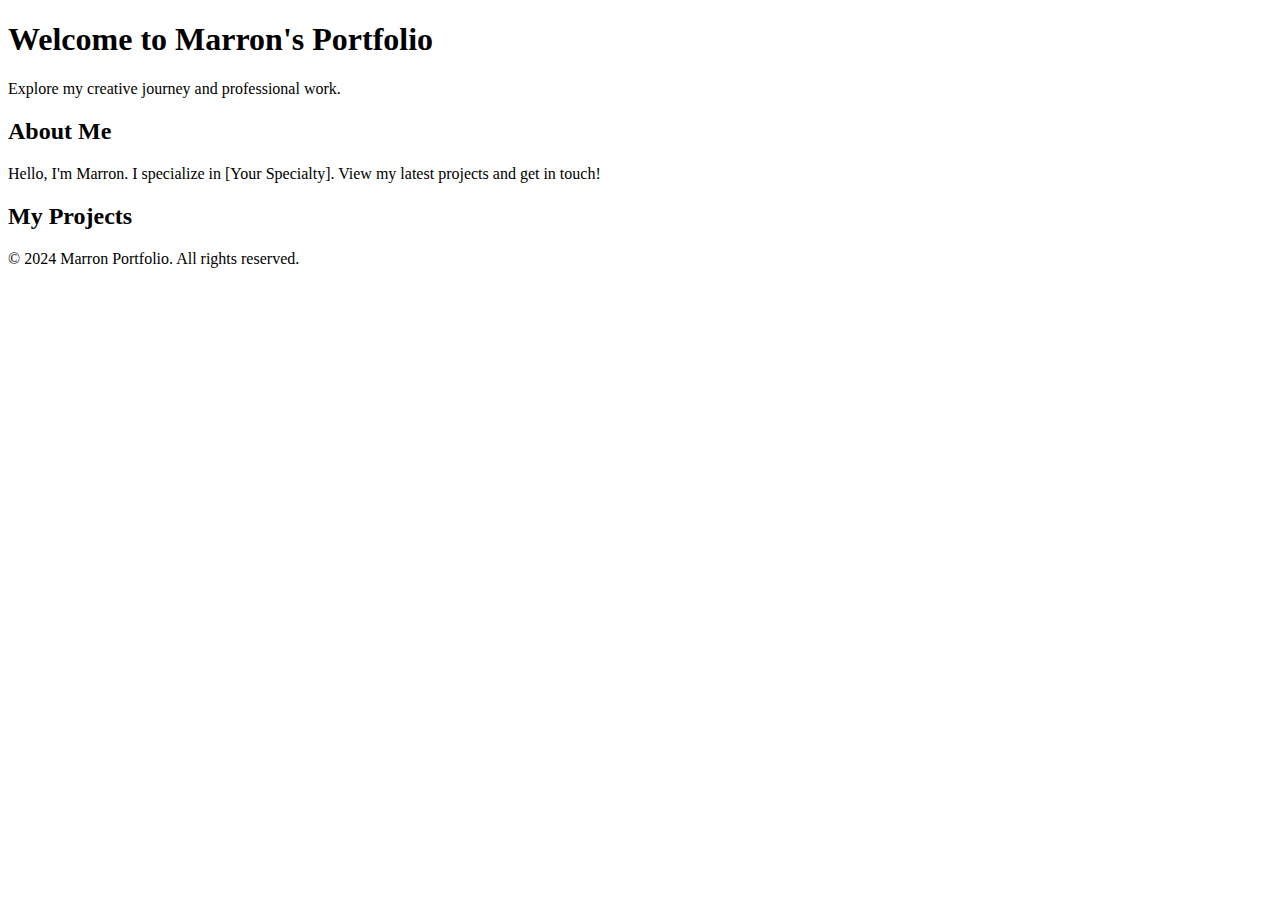
==== index.html @ 0d6dc3dc "Create index.html" ====
<!DOCTYPE html>
<html lang="en">
<head>
    <meta charset="UTF-8">
    <meta name="viewport" content="width=device-width, initial-scale=1.0">
    <title>Marron Portfolio</title>
    <link rel="stylesheet" href="styles.css">
</head>
<body>
    <header class="hero">
        <div class="hero-content">
            <h1>Welcome to Marron's Portfolio</h1>
            <p>Explore my creative journey and professional work.</p>
        </div>
    </header>

    <section class="about">
        <div class="container">
            <h2>About Me</h2>
            <p>Hello, I'm Marron. I specialize in [Your Specialty]. View my latest projects and get in touch!</p>
        </div>
    </section>

    <section class="projects">
        <div class="container">
            <h2>My Projects</h2>
            <div class="project-list">
                <!-- Project cards or thumbnails go here -->
            </div>
        </div>
    </section>

    <footer>
        <div class="container">
            <p>&copy; 2024 Marron Portfolio. All rights reserved.</p>
        </div>
    </footer>

    <script src="scripts.js"></script>
</body>
</html>
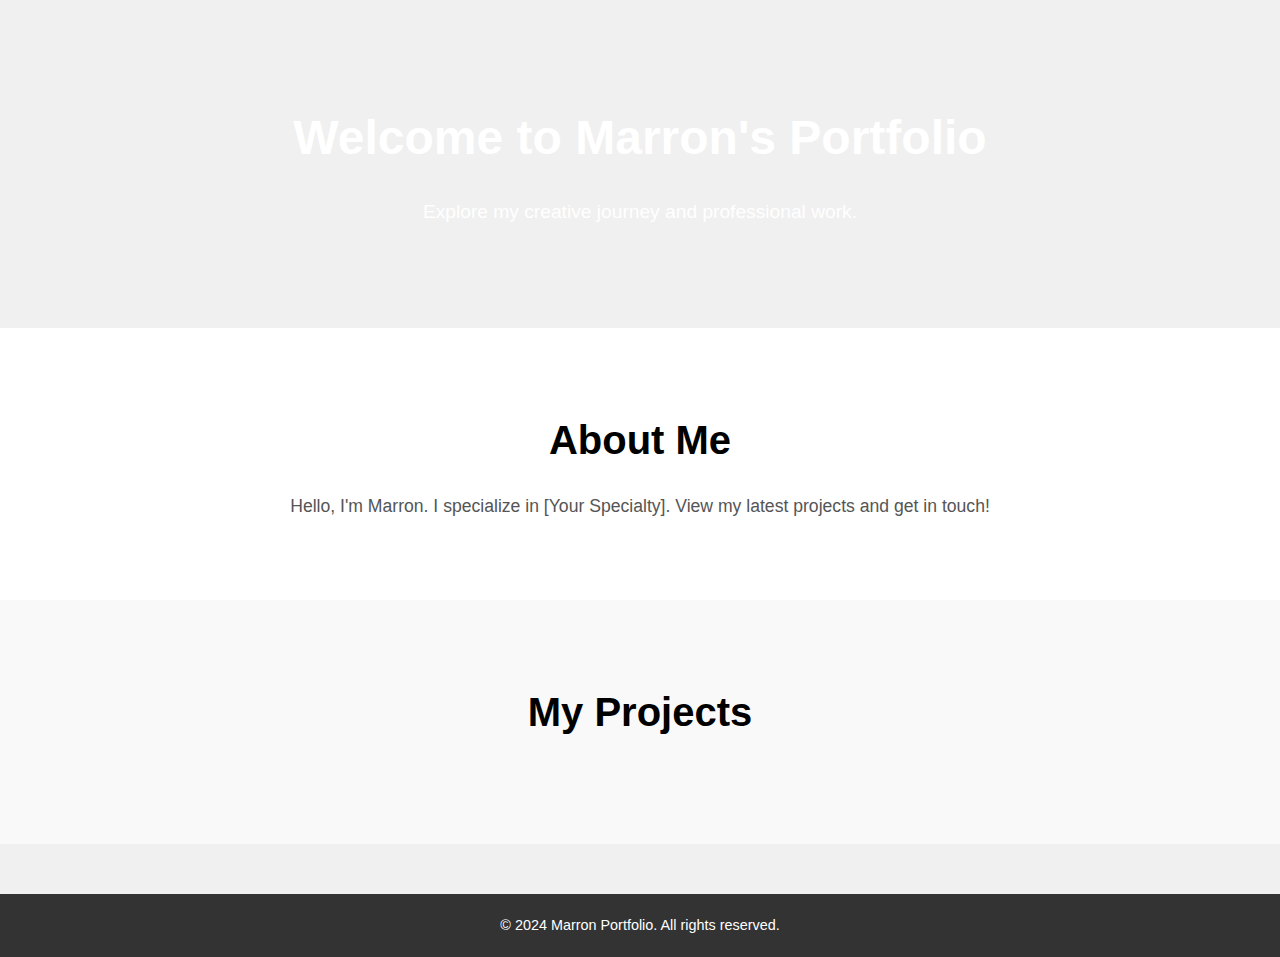
==== commit ae91c910: "Update index.html styles to style" ====
--- a/index.html
+++ b/index.html
@@ -4,7 +4,7 @@
     <meta charset="UTF-8">
     <meta name="viewport" content="width=device-width, initial-scale=1.0">
     <title>Marron Portfolio</title>
-    <link rel="stylesheet" href="styles.css">
+    <link rel="stylesheet" href="style.css">
 </head>
 <body>
     <header class="hero">
--- a/style.css
+++ b/style.css
@@ -0,0 +1,92 @@
+/* Reset and basic styling */
+* {
+    margin: 0;
+    padding: 0;
+    box-sizing: border-box;
+}
+
+body {
+    font-family: Arial, sans-serif;
+    line-height: 1.6;
+    background-color: #f0f0f0;
+}
+
+.container {
+    max-width: 960px;
+    margin: 0 auto;
+    padding: 0 20px;
+}
+
+/* Header styles */
+.hero {
+    background-image: url('path/to/your/hero-image.jpg');
+    background-size: cover;
+    background-position: center;
+    color: #fff;
+    text-align: center;
+    padding: 100px 0;
+}
+
+.hero h1 {
+    font-size: 3rem;
+    margin-bottom: 20px;
+}
+
+.hero p {
+    font-size: 1.2rem;
+}
+
+/* About section */
+.about {
+    padding: 80px 0;
+    text-align: center;
+    background-color: #fff;
+}
+
+.about h2 {
+    font-size: 2.5rem;
+    margin-bottom: 20px;
+}
+
+.about p {
+    font-size: 1.1rem;
+    color: #555;
+}
+
+/* Projects section */
+.projects {
+    padding: 80px 0;
+    background-color: #f9f9f9;
+}
+
+.projects h2 {
+    font-size: 2.5rem;
+    margin-bottom: 20px;
+    text-align: center;
+}
+
+/* Footer styles */
+footer {
+    background-color: #333;
+    color: #fff;
+    text-align: center;
+    padding: 20px 0;
+    margin-top: 50px;
+}
+
+footer p {
+    font-size: 0.9rem;
+}
+
+/* Responsive adjustments */
+@media (max-width: 768px) {
+    .hero h1 {
+        font-size: 2.5rem;
+    }
+    .about h2 {
+        font-size: 2rem;
+    }
+    .projects h2 {
+        font-size: 2rem;
+    }
+}
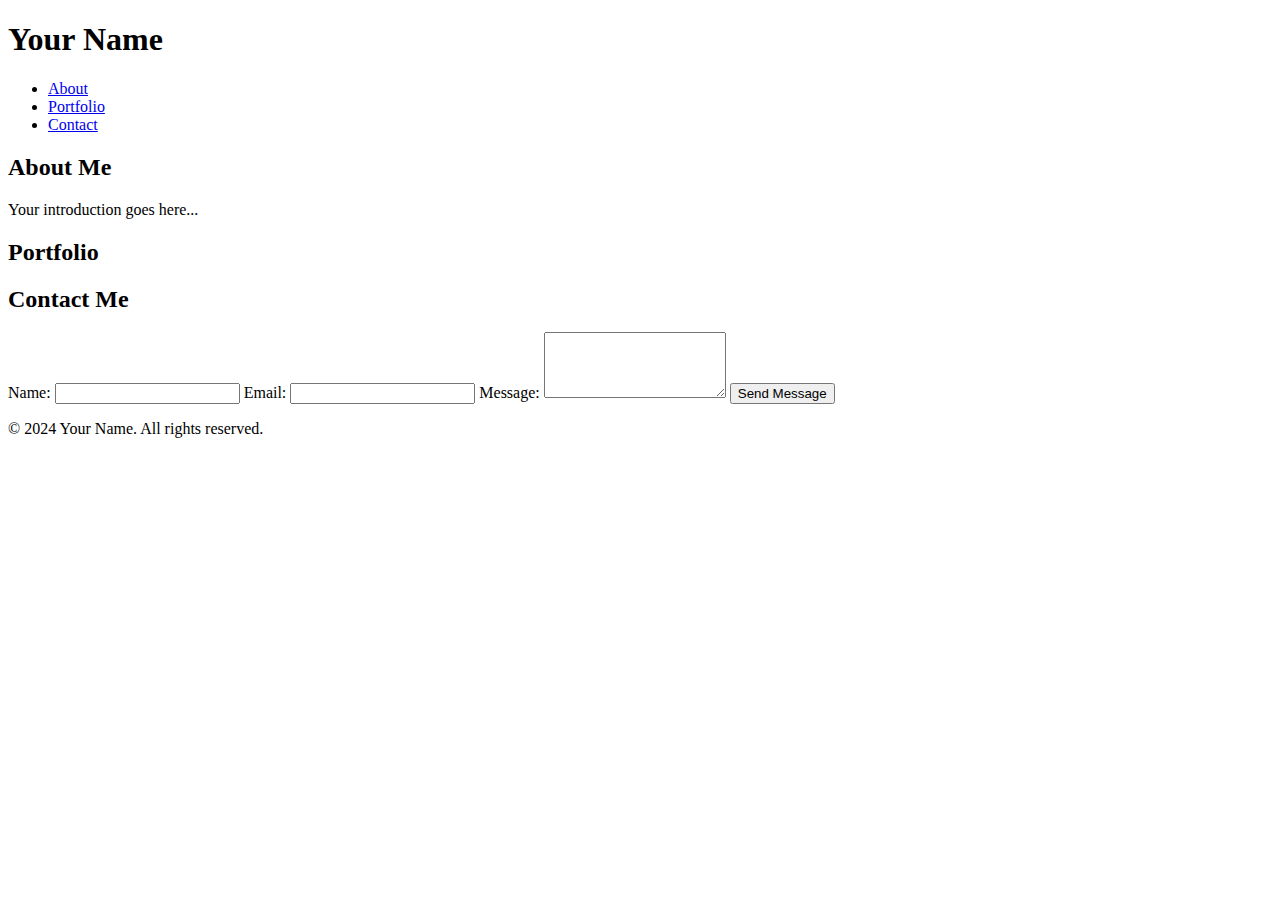
==== commit 62404e95: "Update index.html" ====
--- a/index.html
+++ b/index.html
@@ -3,39 +3,56 @@
 <head>
     <meta charset="UTF-8">
     <meta name="viewport" content="width=device-width, initial-scale=1.0">
-    <title>Marron Portfolio</title>
-    <link rel="stylesheet" href="style.css">
+    <title>Dark Portfolio</title>
+    <link rel="stylesheet" href="styles.css">
 </head>
 <body>
-    <header class="hero">
-        <div class="hero-content">
-            <h1>Welcome to Marron's Portfolio</h1>
-            <p>Explore my creative journey and professional work.</p>
+    <header>
+        <div class="container">
+            <h1>Your Name</h1>
+            <nav>
+                <ul>
+                    <li><a href="#about">About</a></li>
+                    <li><a href="#portfolio">Portfolio</a></li>
+                    <li><a href="#contact">Contact</a></li>
+                </ul>
+            </nav>
         </div>
     </header>
 
-    <section class="about">
+    <section id="about">
         <div class="container">
             <h2>About Me</h2>
-            <p>Hello, I'm Marron. I specialize in [Your Specialty]. View my latest projects and get in touch!</p>
+            <p>Your introduction goes here...</p>
         </div>
     </section>
 
-    <section class="projects">
+    <section id="portfolio">
         <div class="container">
-            <h2>My Projects</h2>
-            <div class="project-list">
-                <!-- Project cards or thumbnails go here -->
-            </div>
+            <h2>Portfolio</h2>
+            <!-- Portfolio items go here -->
+        </div>
+    </section>
+
+    <section id="contact">
+        <div class="container">
+            <h2>Contact Me</h2>
+            <form>
+                <label for="name">Name:</label>
+                <input type="text" id="name" name="name" required>
+                <label for="email">Email:</label>
+                <input type="email" id="email" name="email" required>
+                <label for="message">Message:</label>
+                <textarea id="message" name="message" rows="4" required></textarea>
+                <button type="submit">Send Message</button>
+            </form>
         </div>
     </section>
 
     <footer>
         <div class="container">
-            <p>&copy; 2024 Marron Portfolio. All rights reserved.</p>
+            <p>&copy; 2024 Your Name. All rights reserved.</p>
         </div>
     </footer>
-
-    <script src="scripts.js"></script>
 </body>
 </html>
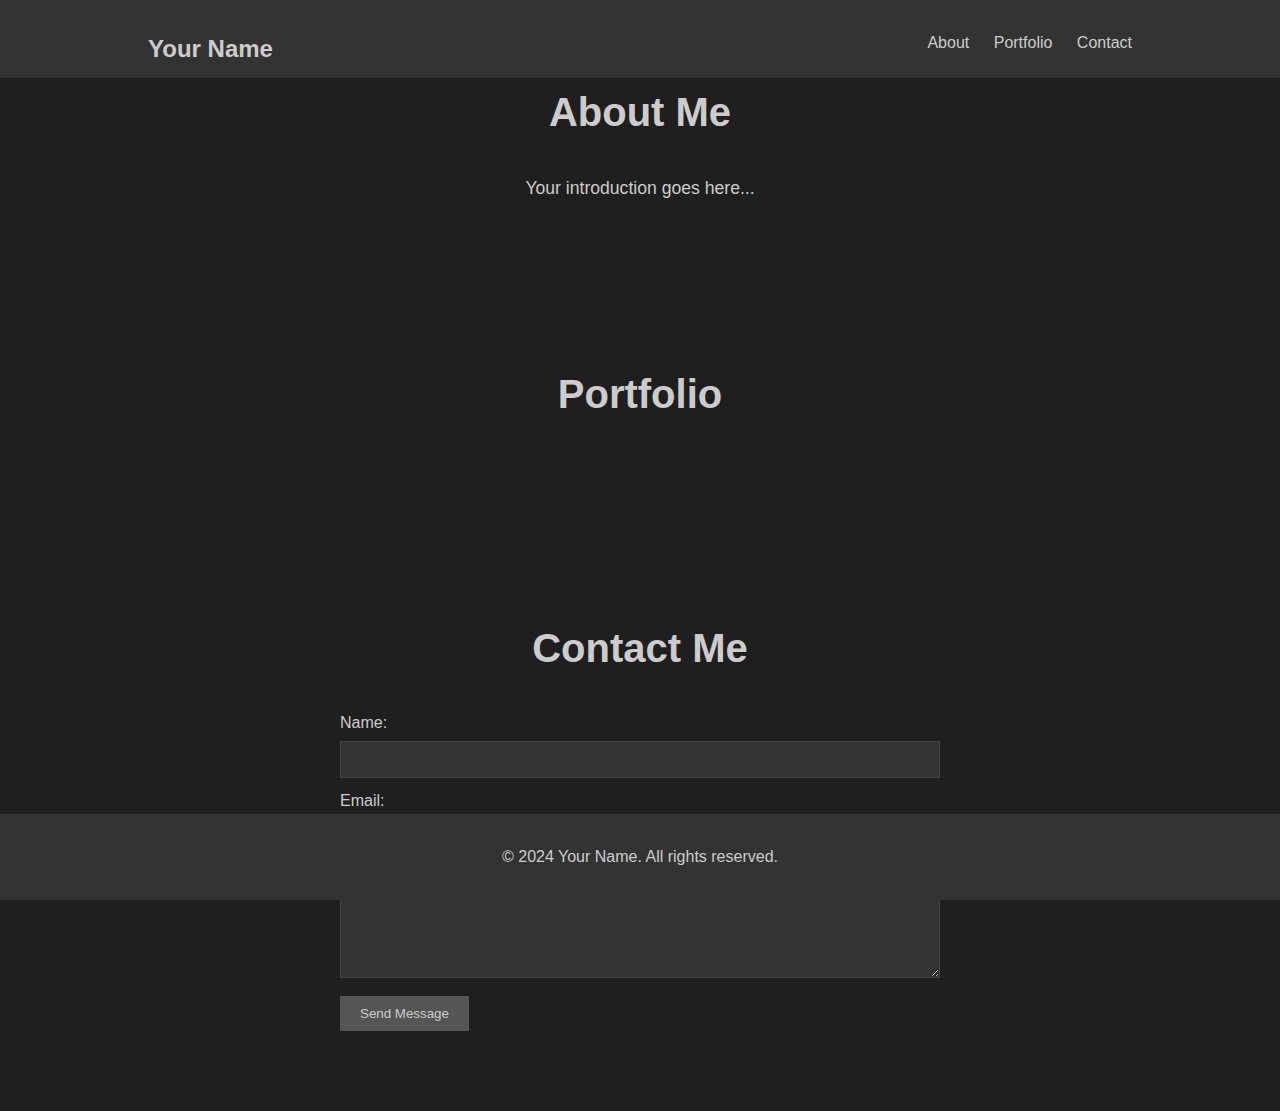
==== commit 1bee2bcd: "Update index.html" ====
--- a/index.html
+++ b/index.html
@@ -4,7 +4,7 @@
     <meta charset="UTF-8">
     <meta name="viewport" content="width=device-width, initial-scale=1.0">
     <title>Dark Portfolio</title>
-    <link rel="stylesheet" href="styles.css">
+    <link rel="stylesheet" href="style.css">
 </head>
 <body>
     <header>
--- a/style.css
+++ b/style.css
@@ -0,0 +1,120 @@
+/* Resetting defaults */
+* {
+    margin: 0;
+    padding: 0;
+    box-sizing: border-box;
+}
+
+body {
+    font-family: Arial, sans-serif;
+    background-color: #1f1f1f;
+    color: #ccc;
+    line-height: 1.6;
+}
+
+.container {
+    width: 80%;
+    margin: 0 auto;
+    padding: 20px;
+}
+
+header {
+    background-color: #333;
+    padding: 10px 0;
+    position: fixed;
+    width: 100%;
+    z-index: 1000;
+}
+
+header h1 {
+    float: left;
+    color: #ccc;
+    font-size: 1.5rem;
+}
+
+header nav {
+    float: right;
+}
+
+header nav ul {
+    list-style: none;
+}
+
+header nav ul li {
+    display: inline;
+    margin-left: 20px;
+}
+
+header nav ul li a {
+    color: #ccc;
+    text-decoration: none;
+    transition: color 0.3s ease;
+}
+
+header nav ul li a:hover {
+    color: #fff;
+}
+
+section {
+    padding: 60px 0;
+}
+
+section h2 {
+    font-size: 2.5rem;
+    margin-bottom: 30px;
+    text-align: center;
+    color: #ccc;
+}
+
+section p {
+    font-size: 1.1rem;
+    text-align: center;
+}
+
+footer {
+    background-color: #333;
+    padding: 10px 0;
+    text-align: center;
+    position: absolute;
+    width: 100%;
+    bottom: 0;
+}
+
+footer p {
+    color: #ccc;
+}
+
+form {
+    max-width: 600px;
+    margin: 0 auto;
+}
+
+label {
+    display: block;
+    margin-bottom: 5px;
+    color: #ccc;
+}
+
+input[type="text"],
+input[type="email"],
+textarea {
+    width: 100%;
+    padding: 10px;
+    margin-bottom: 10px;
+    background-color: #333;
+    border: 1px solid #444;
+    color: #ccc;
+}
+
+button {
+    background-color: #555;
+    color: #ccc;
+    border: none;
+    padding: 10px 20px;
+    cursor: pointer;
+    transition: background-color 0.3s ease;
+}
+
+button:hover {
+    background-color: #777;
+}
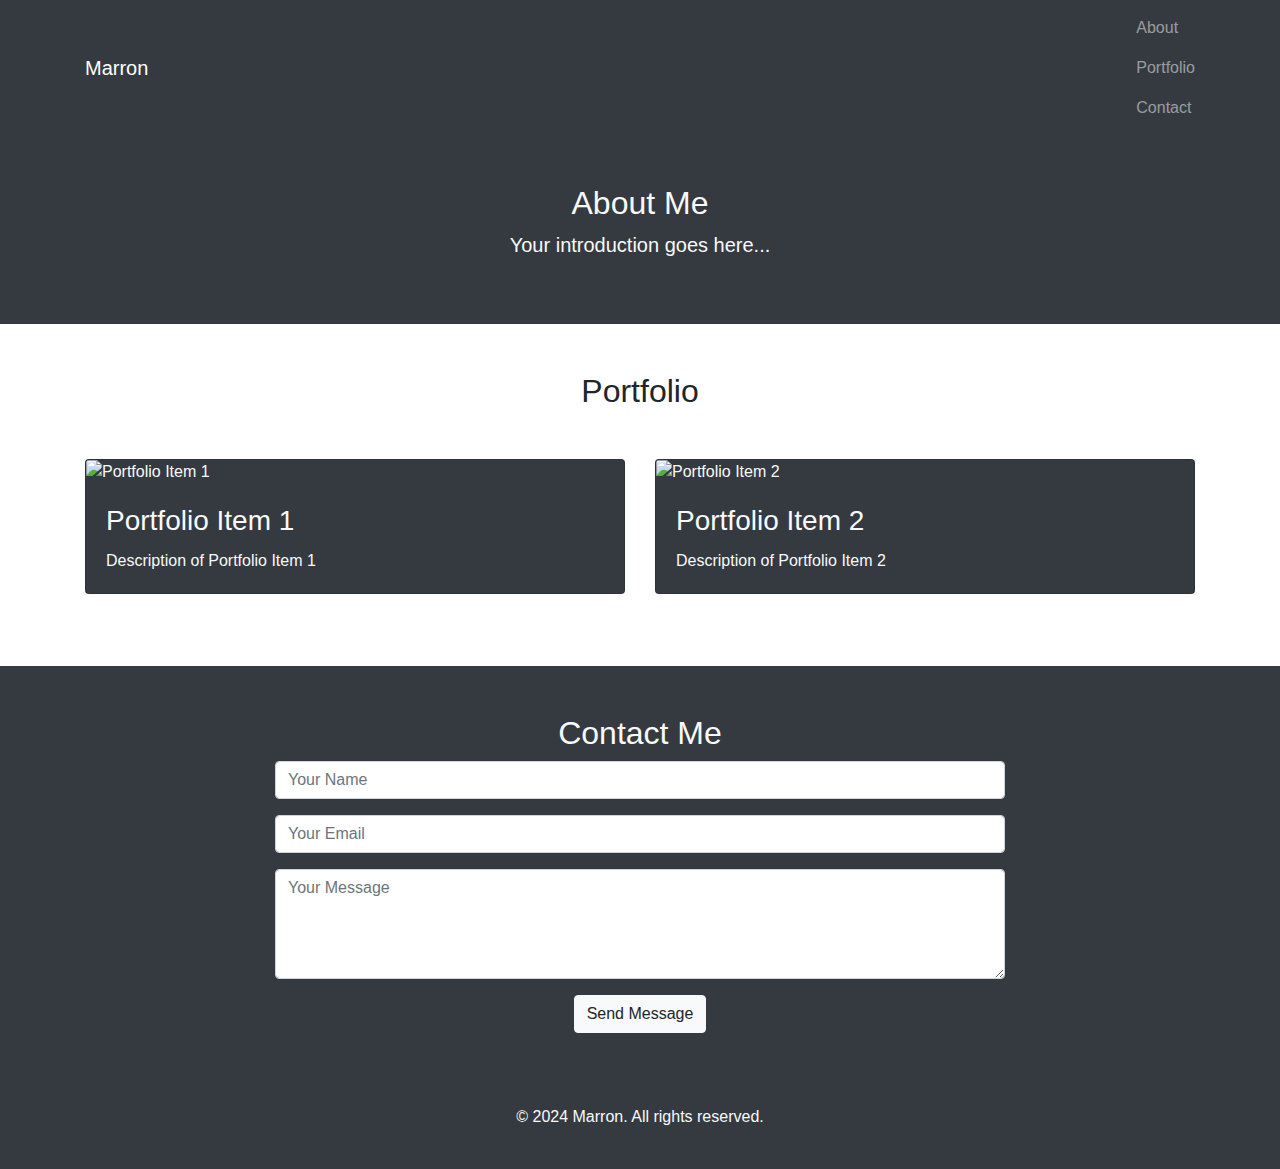
==== commit 1b78fb5e: "Update index.html" ====
--- a/index.html
+++ b/index.html
@@ -3,56 +3,99 @@
 <head>
     <meta charset="UTF-8">
     <meta name="viewport" content="width=device-width, initial-scale=1.0">
-    <title>Dark Portfolio</title>
-    <link rel="stylesheet" href="style.css">
+    <title>Marron Portfolio</title>
+    <!-- Bootstrap CSS -->
+    <link rel="stylesheet" href="https://stackpath.bootstrapcdn.com/bootstrap/4.5.0/css/bootstrap.min.css">
+    <!-- Custom CSS -->
+    <link rel="stylesheet" href="styles.css">
 </head>
 <body>
     <header>
-        <div class="container">
-            <h1>Your Name</h1>
-            <nav>
-                <ul>
-                    <li><a href="#about">About</a></li>
-                    <li><a href="#portfolio">Portfolio</a></li>
-                    <li><a href="#contact">Contact</a></li>
+        <nav class="navbar navbar-dark bg-dark">
+            <div class="container">
+                <a class="navbar-brand" href="#">Marron</a>
+                <ul class="navbar-nav ml-auto">
+                    <li class="nav-item">
+                        <a class="nav-link" href="#about">About</a>
+                    </li>
+                    <li class="nav-item">
+                        <a class="nav-link" href="#portfolio">Portfolio</a>
+                    </li>
+                    <li class="nav-item">
+                        <a class="nav-link" href="#contact">Contact</a>
+                    </li>
                 </ul>
-            </nav>
-        </div>
+            </div>
+        </nav>
     </header>
 
-    <section id="about">
+    <section id="about" class="bg-dark text-light py-5">
         <div class="container">
-            <h2>About Me</h2>
-            <p>Your introduction goes here...</p>
+            <div class="row">
+                <div class="col-md-8 mx-auto text-center">
+                    <h2>About Me</h2>
+                    <p class="lead">Your introduction goes here...</p>
+                </div>
+            </div>
         </div>
     </section>
 
-    <section id="portfolio">
+    <section id="portfolio" class="py-5">
         <div class="container">
-            <h2>Portfolio</h2>
-            <!-- Portfolio items go here -->
+            <h2 class="text-center mb-5">Portfolio</h2>
+            <div class="row">
+                <div class="col-md-6 mb-4">
+                    <div class="card bg-dark text-light">
+                        <img src="portfolio-item1.jpg" class="card-img-top" alt="Portfolio Item 1">
+                        <div class="card-body">
+                            <h3 class="card-title">Portfolio Item 1</h3>
+                            <p class="card-text">Description of Portfolio Item 1</p>
+                        </div>
+                    </div>
+                </div>
+                <div class="col-md-6 mb-4">
+                    <div class="card bg-dark text-light">
+                        <img src="portfolio-item2.jpg" class="card-img-top" alt="Portfolio Item 2">
+                        <div class="card-body">
+                            <h3 class="card-title">Portfolio Item 2</h3>
+                            <p class="card-text">Description of Portfolio Item 2</p>
+                        </div>
+                    </div>
+                </div>
+            </div>
         </div>
     </section>
 
-    <section id="contact">
+    <section id="contact" class="bg-dark text-light py-5">
         <div class="container">
-            <h2>Contact Me</h2>
-            <form>
-                <label for="name">Name:</label>
-                <input type="text" id="name" name="name" required>
-                <label for="email">Email:</label>
-                <input type="email" id="email" name="email" required>
-                <label for="message">Message:</label>
-                <textarea id="message" name="message" rows="4" required></textarea>
-                <button type="submit">Send Message</button>
-            </form>
+            <div class="row">
+                <div class="col-md-8 mx-auto text-center">
+                    <h2>Contact Me</h2>
+                    <form>
+                        <div class="form-group">
+                            <input type="text" class="form-control" id="name" name="name" placeholder="Your Name" required>
+                        </div>
+                        <div class="form-group">
+                            <input type="email" class="form-control" id="email" name="email" placeholder="Your Email" required>
+                        </div>
+                        <div class="form-group">
+                            <textarea class="form-control" id="message" name="message" rows="4" placeholder="Your Message" required></textarea>
+                        </div>
+                        <button type="submit" class="btn btn-light">Send Message</button>
+                    </form>
+                </div>
+            </div>
         </div>
     </section>
 
-    <footer>
-        <div class="container">
-            <p>&copy; 2024 Your Name. All rights reserved.</p>
+    <footer class="bg-dark text-light py-4">
+        <div class="container text-center">
+            <p>&copy; 2024 Marron. All rights reserved.</p>
         </div>
     </footer>
+
+    <!-- Bootstrap JS and dependencies -->
+    <script src="https://cdnjs.cloudflare.com/ajax/libs/jquery/3.5.1/jquery.min.js"></script>
+    <script src="https://stackpath.bootstrapcdn.com/bootstrap/4.5.0/js/bootstrap.min.js"></script>
 </body>
 </html>
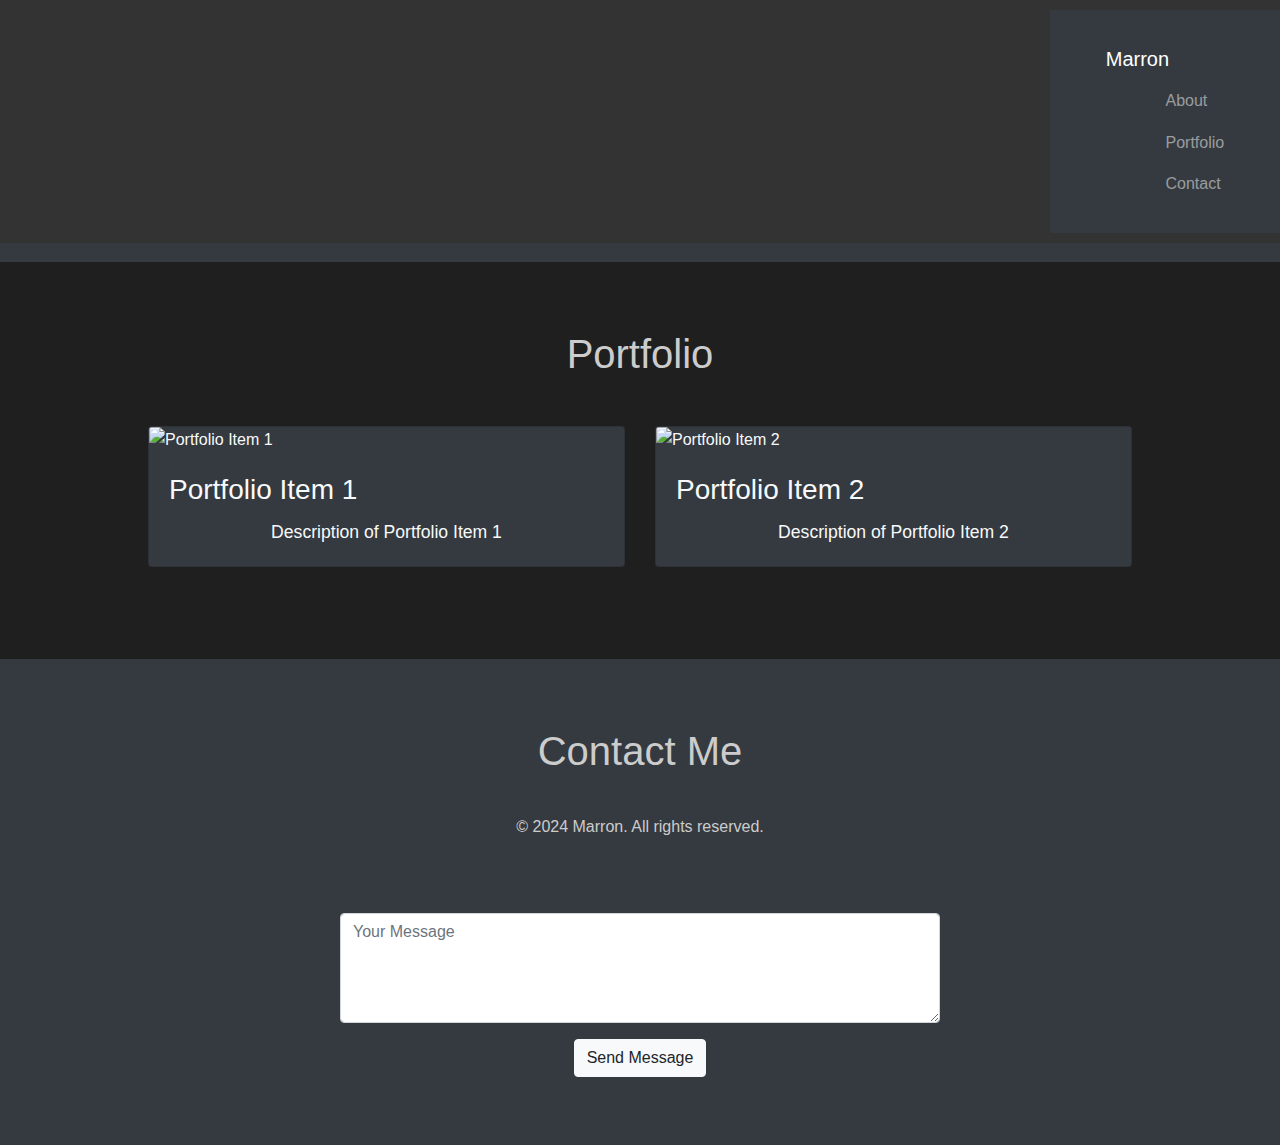
==== commit fe9f800a: "Update index.html" ====
--- a/index.html
+++ b/index.html
@@ -7,7 +7,7 @@
     <!-- Bootstrap CSS -->
     <link rel="stylesheet" href="https://stackpath.bootstrapcdn.com/bootstrap/4.5.0/css/bootstrap.min.css">
     <!-- Custom CSS -->
-    <link rel="stylesheet" href="styles.css">
+    <link rel="stylesheet" href="style.css">
 </head>
 <body>
     <header>
--- a/style.css
+++ b/style.css
@@ -0,0 +1,120 @@
+/* Resetting defaults */
+* {
+    margin: 0;
+    padding: 0;
+    box-sizing: border-box;
+}
+
+body {
+    font-family: Arial, sans-serif;
+    background-color: #1f1f1f;
+    color: #ccc;
+    line-height: 1.6;
+}
+
+.container {
+    width: 80%;
+    margin: 0 auto;
+    padding: 20px;
+}
+
+header {
+    background-color: #333;
+    padding: 10px 0;
+    position: fixed;
+    width: 100%;
+    z-index: 1000;
+}
+
+header h1 {
+    float: left;
+    color: #ccc;
+    font-size: 1.5rem;
+}
+
+header nav {
+    float: right;
+}
+
+header nav ul {
+    list-style: none;
+}
+
+header nav ul li {
+    display: inline;
+    margin-left: 20px;
+}
+
+header nav ul li a {
+    color: #ccc;
+    text-decoration: none;
+    transition: color 0.3s ease;
+}
+
+header nav ul li a:hover {
+    color: #fff;
+}
+
+section {
+    padding: 60px 0;
+}
+
+section h2 {
+    font-size: 2.5rem;
+    margin-bottom: 30px;
+    text-align: center;
+    color: #ccc;
+}
+
+section p {
+    font-size: 1.1rem;
+    text-align: center;
+}
+
+footer {
+    background-color: #333;
+    padding: 10px 0;
+    text-align: center;
+    position: absolute;
+    width: 100%;
+    bottom: 0;
+}
+
+footer p {
+    color: #ccc;
+}
+
+form {
+    max-width: 600px;
+    margin: 0 auto;
+}
+
+label {
+    display: block;
+    margin-bottom: 5px;
+    color: #ccc;
+}
+
+input[type="text"],
+input[type="email"],
+textarea {
+    width: 100%;
+    padding: 10px;
+    margin-bottom: 10px;
+    background-color: #333;
+    border: 1px solid #444;
+    color: #ccc;
+}
+
+button {
+    background-color: #555;
+    color: #ccc;
+    border: none;
+    padding: 10px 20px;
+    cursor: pointer;
+    transition: background-color 0.3s ease;
+}
+
+button:hover {
+    background-color: #777;
+}
